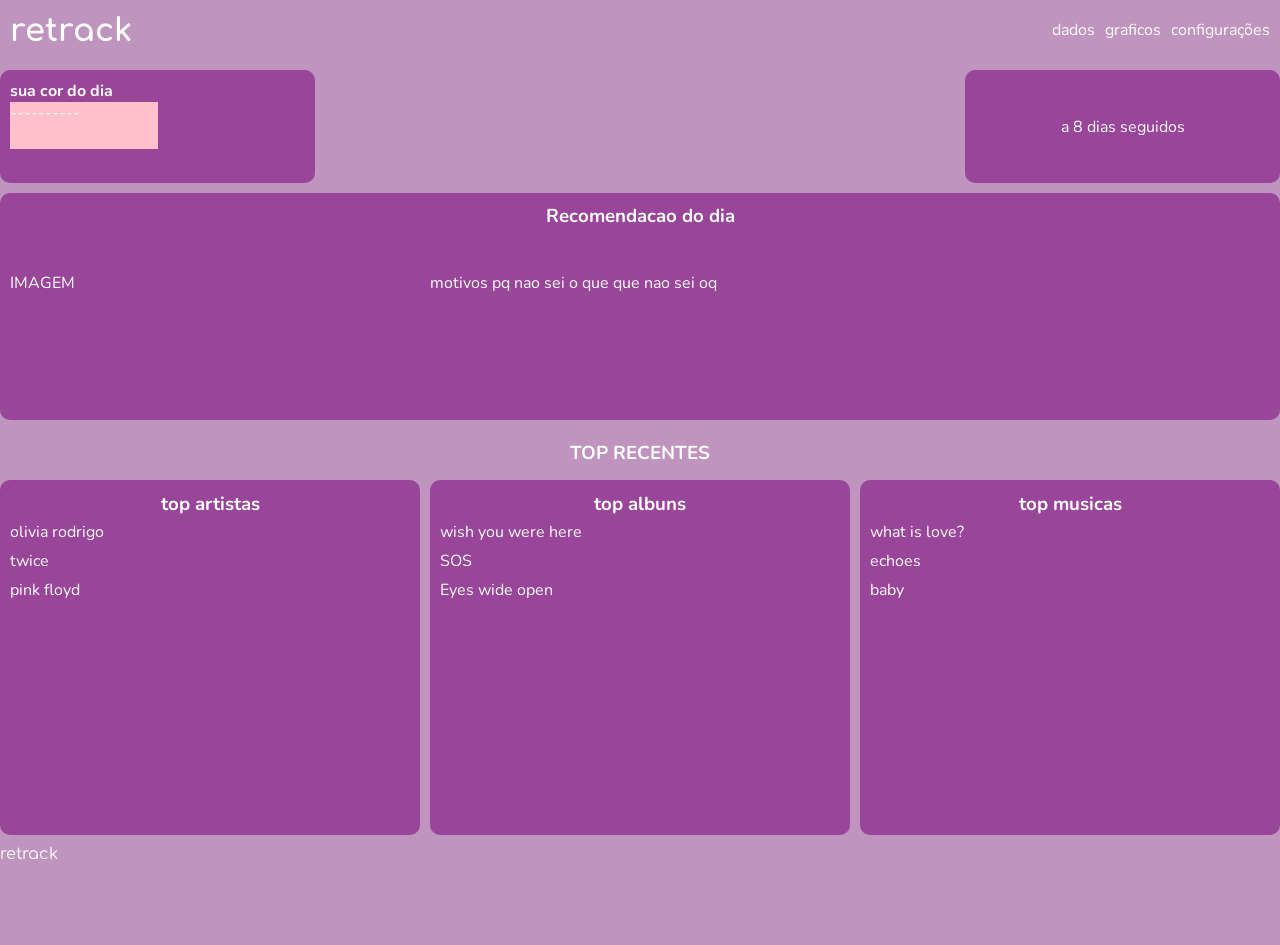
==== index.html @ 75c344d4 "post inicial" ====
<!DOCTYPE html>
<html lang="pt-br">
<head>
    <meta charset="UTF-8">
    <meta name="viewport" content="width=device-width, initial-scale=1.0">
    <title>RETRACK</title>
    <link rel="stylesheet" href="estilos/style.css">
</head>
<body>
    <div class="container">
        <header>
            <h1 class="logo">retrack</h1>
            <nav>
                <ul>
                    <li><a href="">dados</a></li>
                    <li><a href="">graficos</a></li>
                    <li><a href="">configurações</a></li>
                </ul>
            </nav>
        </header>
        <main>
            <section class="diario">
                <div class="card cordodia">
                <h4>sua cor do dia</h4>
                <div class="cor">----------</div>
                </div>
                <div class="card recomendacao">
                    <h3>Recomendacao do dia</h3>
                    <div class="img">IMAGEM</div>
                    <p>motivos pq nao sei o que que nao sei oq</p>
                </div>
                <div class="card streak">
                    <p>a <span> 8 </span> dias seguidos</p>
                </div>
            </section>

            <section class="top">
                <h3>TOP RECENTES</h3>
                <div class="card tops artistas">
                    <h3>top artistas</h3>
                    <ul id="listaartistas">
                        <li class="top1">olivia rodrigo</li>
                        <li class="top2">twice</li>
                        <li class="top3">pink floyd</li>
                    </ul>
                    </div>
                    <div class="card tops albuns">
                        <h3>top albuns</h3>
                        <ul class="listaalbuns">
                            <li class="top1">wish you were here</li>
                            <li class="top2">SOS</li>
                            <li class="top3">Eyes wide open</li>
                        </ul>
                    </div>
                    <div class="card tops musicas">
                        <h3>top musicas</h3>
                        <ul class="listamusicas">
                            <li class="top1">what is love?</li>
                            <li class="top2">echoes</li>
                            <li class="top3">baby</li>
                        </ul>
                    </div>
            </section>
        </main>
        <footer>
            <p class="logo">retrack</p>
        </footer>
    </div>
        
    
</body>
</html>
---- estilos/style.css ----
@charset "UTF-8";
@import url('https://fonts.googleapis.com/css2?family=Comfortaa:wght@300..700&family=Nunito:ital,wght@0,200..1000;1,200..1000&display=swap');

:root{
    --principal: purple;
    --amarelo: yellow;
    --fundo: lightblue;

    --texto: "Nunito", Verdana, sans-serif;
    --logo: "Comfortaa" , Arial, sans-serif;
}

*{
    margin: 0;
    padding: 0;
    box-sizing: border-box;
}

html,body{
    height: 100%;
    width: 100%;
}

body{
    font-family: var(--texto);
    background-color: rgb(191, 148, 191);
}

.container{
    display: grid;
    grid-template: 60px 1fr 100px / 1fr 1fr;
    grid-template-areas: 
    "header header"
    "main main"
    "footer footer"
    ;
    gap: 10px;
}

li{
    list-style-type: none;
}

a{
    text-decoration: none;
    color: white;
}

header{
    grid-area: header;
    display: flex;
    justify-content: space-between;
    padding: 10px;
    align-items: center;
}

nav ul{
    display: flex;
    flex-flow: row wrap;
    gap: 10px;
}

.logo{
    font-family:var(--logo) ;
    color: white;
}

main{
    grid-area: main;
    display: grid;
    grid-template: 1fr 1.5fr 3fr / 1fr 1fr 1fr;
    grid-template-areas: 
    "diario diario diario"
    "diario diario diario"
    "tops tops tops";
    gap: 20px;
    height: 85vh;
}

section.diario{
    display: grid;
    grid-area: diario;
    grid-template: 1fr 2fr / 1fr 2fr 1fr;
    grid-template-areas: 
    "cordodia nda streak"
    "recomendacao recomendacao recomendacao"
    ;
    gap: 10px;
}

.cordodia{
    grid-area: cordodia;
    display: flex;
    flex-flow: column nowrap;
}

.cor{
    background-color: pink;
    height: 50%;
    width: 50%;
}

.streak{
    grid-area: streak;
    display: flex;
    justify-content: center;
    align-items: center;
}

.recomendacao{
    grid-area: recomendacao;
    display: grid;
    grid-template: 1fr 2fr / 1fr 2fr;
    grid-template-areas: 
    "tit tit"
    "img mot"
    ;
}

.recomendacao h3{
    text-align: center;
    grid-area: tit;
}

.recomendacao.img{
    grid-area: img;
}

.recomendacao p{
    grid-area: mot;
}

section.top{
    grid-area: tops;
    display: grid;
    grid-template: 30px 2fr / repeat(3, 1fr);
    grid-template-areas: 
    "tit tit tit"
    "topo topo top"
    ;
    gap: 10px;
}

.top h3{
    grid-area: tit;
    text-align: center;
    color: white;
}

.top.cards{
    grid-area: topo;
}



.card{
    background-color: rgb(153, 69, 153);
    border-radius: 10px;
    color: white;
    padding: 10px;
}

.card.tops{
    line-height: 1.8em;
}

footer{
    grid-area: footer;
}
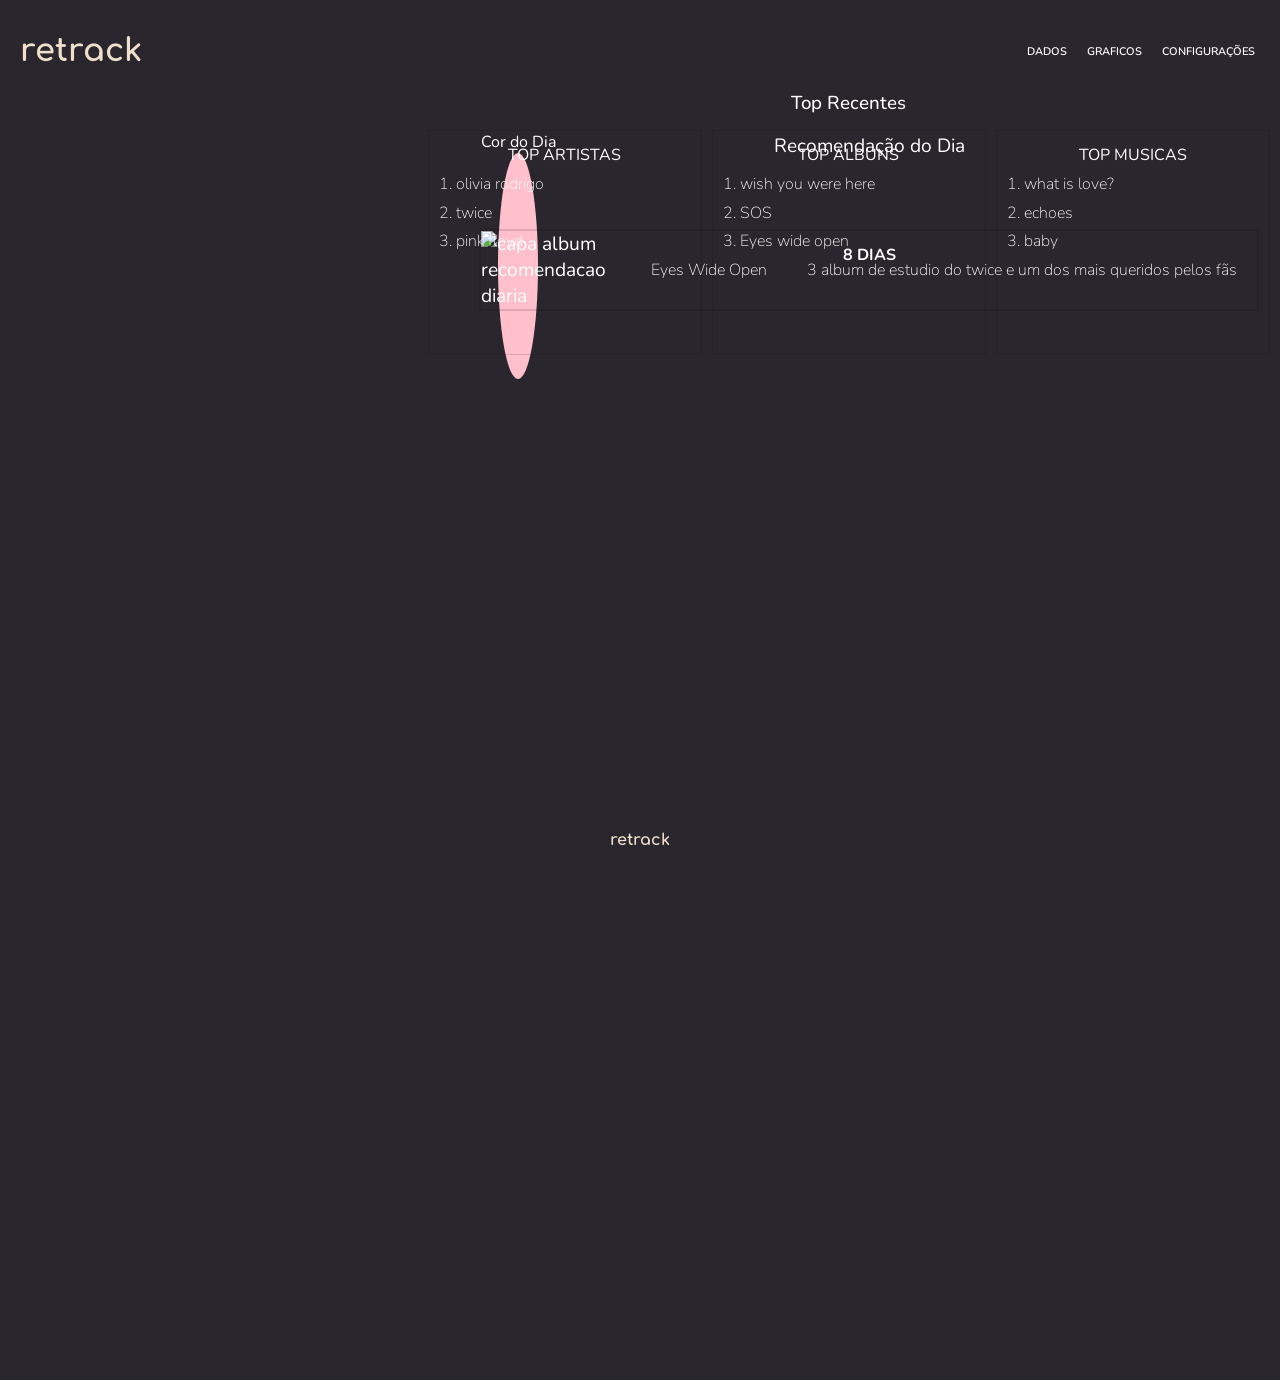
==== commit b78ed0da: "primeira versao" ====
--- a/index.html
+++ b/index.html
@@ -5,6 +5,7 @@
     <meta name="viewport" content="width=device-width, initial-scale=1.0">
     <title>RETRACK</title>
     <link rel="stylesheet" href="estilos/style.css">
+    <link rel="stylesheet" href="estilos/queries.css">
 </head>
 <body>
     <div class="container">
@@ -20,24 +21,29 @@
         </header>
         <main>
             <section class="diario">
-                <div class="card cordodia">
-                <h4>sua cor do dia</h4>
-                <div class="cor">----------</div>
+                <div class="card cordodia linha1">
+                <h4>Cor do Dia</h4>
+                <div class="cor"></div>
                 </div>
-                <div class="card recomendacao">
-                    <h3>Recomendacao do dia</h3>
-                    <div class="img">IMAGEM</div>
-                    <p>motivos pq nao sei o que que nao sei oq</p>
+                <div class="card recomendacao linha">
+                    <h3>Recomendação do Dia</h3>
+
+                    <div class="imgmot">
+                        <img src="https://upload.wikimedia.org/wikipedia/pt/3/33/Twice_-_Eyes_Wide_Open.jpg" alt="capa album recomendacao diaria">
+                        <p>Eyes Wide Open</p>
+                        <p>3 album de estudio do twice e um dos mais queridos pelos  fãs</p>
+                    </div>
+
                 </div>
-                <div class="card streak">
-                    <p>a <span> 8 </span> dias seguidos</p>
+                <div class="card streak linha1">
+                    <p><span> 8 </span>DIAS</p>
                 </div>
             </section>
 
-            <section class="top">
-                <h3>TOP RECENTES</h3>
+            <section class="top linha">
+                <h3>Top Recentes</h3>
                 <div class="card tops artistas">
-                    <h3>top artistas</h3>
+                    <h4>TOP ARTISTAS</h4>
                     <ul id="listaartistas">
                         <li class="top1">olivia rodrigo</li>
                         <li class="top2">twice</li>
@@ -45,7 +51,7 @@
                     </ul>
                     </div>
                     <div class="card tops albuns">
-                        <h3>top albuns</h3>
+                        <h4>TOP ALBUNS</h4>
                         <ul class="listaalbuns">
                             <li class="top1">wish you were here</li>
                             <li class="top2">SOS</li>
@@ -53,7 +59,7 @@
                         </ul>
                     </div>
                     <div class="card tops musicas">
-                        <h3>top musicas</h3>
+                        <h4>TOP MUSICAS</h4>
                         <ul class="listamusicas">
                             <li class="top1">what is love?</li>
                             <li class="top2">echoes</li>
--- a/estilos/style.css
+++ b/estilos/style.css
@@ -2,9 +2,10 @@
 @import url('https://fonts.googleapis.com/css2?family=Comfortaa:wght@300..700&family=Nunito:ital,wght@0,200..1000;1,200..1000&display=swap');
 
 :root{
-    --principal: purple;
-    --amarelo: yellow;
-    --fundo: lightblue;
+    --principal: #2a262d;
+    --rosa: #b90d52;
+    --escuro: #22171e;
+    --claro:#EFDFCB;
 
     --texto: "Nunito", Verdana, sans-serif;
     --logo: "Comfortaa" , Arial, sans-serif;
@@ -23,21 +24,28 @@
 
 body{
     font-family: var(--texto);
-    background-color: rgb(191, 148, 191);
+    background-color: var(--principal);
 }
 
 .container{
-    display: grid;
-    grid-template: 60px 1fr 100px / 1fr 1fr;
-    grid-template-areas: 
-    "header header"
-    "main main"
-    "footer footer"
-    ;
-    gap: 10px;
+    padding: 10px;
+    display: block;
+}
+
+h1,h2,h3,h4{
+    font-weight: 400;
+}
+
+p{
+    font-weight: 100;
 }
 
 li{
+    list-style-type:decimal;
+    list-style-position: inside;
+}
+
+nav li{
     list-style-type: none;
 }
 
@@ -47,7 +55,6 @@
 }
 
 header{
-    grid-area: header;
     display: flex;
     justify-content: space-between;
     padding: 10px;
@@ -60,27 +67,32 @@
     gap: 10px;
 }
 
+nav a{
+    padding: 5px;
+    border-radius: 15px;
+    font-weight: 600;
+    font-variant: small-caps;
+}
+
+nav a:hover{
+    text-decoration: underline;
+    transition: all 0.2s;
+}
+
 .logo{
     font-family:var(--logo) ;
-    color: white;
+    color: var(--claro);
+    font-weight: 800;
 }
 
 main{
-    grid-area: main;
-    display: grid;
-    grid-template: 1fr 1.5fr 3fr / 1fr 1fr 1fr;
-    grid-template-areas: 
-    "diario diario diario"
-    "diario diario diario"
-    "tops tops tops";
-    gap: 20px;
-    height: 85vh;
+    display: block;
 }
 
 section.diario{
     display: grid;
     grid-area: diario;
-    grid-template: 1fr 2fr / 1fr 2fr 1fr;
+    grid-template: 1fr 3fr / 1fr 2fr 1fr;
     grid-template-areas: 
     "cordodia nda streak"
     "recomendacao recomendacao recomendacao"
@@ -92,12 +104,18 @@
     grid-area: cordodia;
     display: flex;
     flex-flow: column nowrap;
+    justify-content: center;
+    align-items: center;
+    max-width: 100px;
 }
 
 .cor{
     background-color: pink;
-    height: 50%;
-    width: 50%;
+    height: 100%;
+    max-width: 30px;
+    width: 100%;
+    padding: 20px;
+    border-radius: 50%;
 }
 
 .streak{
@@ -105,38 +123,68 @@
     display: flex;
     justify-content: center;
     align-items: center;
+    width: 100%;
+    transition: 0.3s;
+}
+
+.streak p{
+    font-weight: bolder;
 }
 
 .recomendacao{
+    font-size: 1.2em;
     grid-area: recomendacao;
+    height: 30vh;
     display: grid;
-    grid-template: 1fr 2fr / 1fr 2fr;
+    grid-template: 30px 1fr / 1fr 2fr;
     grid-template-areas: 
     "tit tit"
-    "img mot"
+    "imgmot imgmot"
     ;
-}
+    align-items: center;
+    transition: .3s;
+}
+
 
 .recomendacao h3{
     text-align: center;
     grid-area: tit;
-}
-
-.recomendacao.img{
-    grid-area: img;
+    font-size: 1em;
+    background-color: var(--roxoescuro);
 }
 
 .recomendacao p{
-    grid-area: mot;
+    font-size: 1rem;
+}
+
+.imgmot{
+    display: flex;
+    grid-area: imgmot;
+    border: 2px solid rgba(0, 0, 0, 0.13);
+    width: 100%;
+    align-items: center;
+    justify-content: center;
+    box-sizing: border-box;
+    transition:all .3s;
+}
+
+.imgmot img{
+    width: 150px;
+}
+
+.imgmot p{
+    padding: 20px;
+    flex-grow: 0;
+    text-align: center;
 }
 
 section.top{
     grid-area: tops;
     display: grid;
-    grid-template: 30px 2fr / repeat(3, 1fr);
+    grid-template: 30px 1fr / repeat(3, 1fr);
     grid-template-areas: 
     "tit tit tit"
-    "topo topo top"
+    "topo topo topo"
     ;
     gap: 10px;
 }
@@ -144,27 +192,50 @@
 .top h3{
     grid-area: tit;
     text-align: center;
+    font-weight: 500;
     color: white;
-}
-
-.top.cards{
+    background-color: var(--roxoescuro);
+    width: 100%;
+}
+
+.top h4{
+    text-align: center;
+    font-weight: 400;
+}
+
+.tops{
+    padding: 50px;
+}
+
+.top.card{
     grid-area: topo;
+    border: 1px solid;
 }
 
 
 
 .card{
-    background-color: rgb(153, 69, 153);
-    border-radius: 10px;
+    border: 1px solid var(--principal);
     color: white;
     padding: 10px;
 }
 
+.card.streak{
+    box-shadow: none;
+}
+
 .card.tops{
+    max-height: 25vh;
     line-height: 1.8em;
+    font-weight: 200;
+    border: 1px solid rgba(0, 0, 0, 0.142);
 }
 
 footer{
     grid-area: footer;
-}
-
+    display: flex;
+    justify-content: center;
+    align-items: center;
+    padding: 20px;
+}
+
--- a/estilos/queries.css
+++ b/estilos/queries.css
@@ -0,0 +1,64 @@
+@charset "UTF-8";
+
+@media screen and (min-width:768px) and (max-width:1024px){
+    .container{
+        max-width: 90vw;
+        margin: 0 auto;
+    }
+
+    .imgmot{
+        justify-content: space-between;
+    }
+}
+
+
+@media screen and (min-width:1025px) {
+
+    .container{
+        display: grid;
+        grid-template-columns: repeat(3, 1fr);
+        grid-template-rows: 80px 1fr 3fr 80px;
+        grid-template-areas:
+        "header header header"
+        "main main main"
+        "footer footer footer"
+        ;
+    }
+
+    header{
+        grid-area: header;
+    }
+
+    main{
+        grid-area: main;
+        display: grid;
+        grid-template-columns: 1fr 3fr 1fr;
+        grid-template-rows: 1fr 2fr;grid-template-areas: 
+        "cor nda str"
+        "recom topo topo" 
+        ;
+    }
+
+    .cordodia{
+        grid-area: cor;
+    }
+
+    .streak{
+        grid-area: str
+    }
+
+    .recomendacao{
+        grid-area: recom;
+    }
+
+    .top{
+        grid-area: topo;
+    }
+
+    
+
+    footer{
+        grid-area: footer;
+    }
+
+}
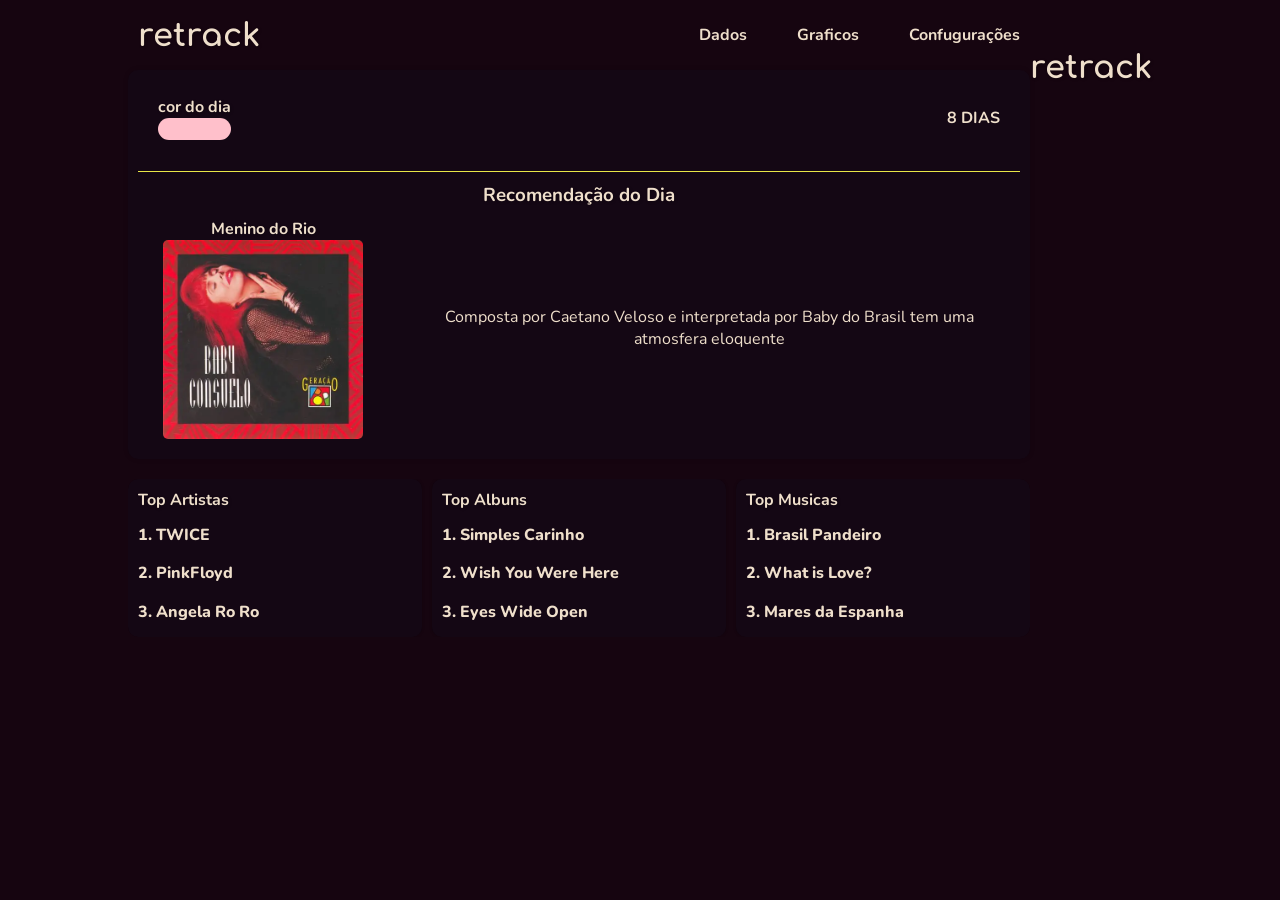
==== commit 081b4f4e: "mudança na estrutura  e cores do site" ====
--- a/index.html
+++ b/index.html
@@ -10,66 +10,77 @@
 <body>
     <div class="container">
         <header>
-            <h1 class="logo">retrack</h1>
+            <h1 class="logo"><a href="https://frdxns.github.io/retrack">retrack</a></h1>
             <nav>
                 <ul>
-                    <li><a href="">dados</a></li>
-                    <li><a href="">graficos</a></li>
-                    <li><a href="">configurações</a></li>
+                    <li><a href="" class="botao-nav">Dados</a></li>
+                    <li><a href="" class="botao-nav">Graficos</a></li>
+                    <li><a href="" class="botao-nav">Confugurações</a></li>
                 </ul>
             </nav>
         </header>
         <main>
-            <section class="diario">
-                <div class="card cordodia linha1">
-                <h4>Cor do Dia</h4>
-                <div class="cor"></div>
+            <section id="diario">
+
+                <div id="cordodia">
+                    <h4>cor do dia</h4>
+                    <div id="cor">o</div>
                 </div>
-                <div class="card recomendacao linha">
+
+                <div id="streak">
+                    <p><span id="stk-dias">8</span> DIAS</p>
+                </div>
+
+                <div id="recomendacao">
                     <h3>Recomendação do Dia</h3>
+                    <div class="rec-info">
+                        <h4 class="rec-nome">Menino do Rio</h4>
+                        <img src="imagens/Menino-do-Rio.webp" alt="">
+                        <p class="rec-descricao">Composta por Caetano Veloso e interpretada por Baby do Brasil tem uma atmosfera eloquente</p>
+                    </div>
+                </div>
 
-                    <div class="imgmot">
-                        <img src="https://upload.wikimedia.org/wikipedia/pt/3/33/Twice_-_Eyes_Wide_Open.jpg" alt="capa album recomendacao diaria">
-                        <p>Eyes Wide Open</p>
-                        <p>3 album de estudio do twice e um dos mais queridos pelos  fãs</p>
-                    </div>
-
-                </div>
-                <div class="card streak linha1">
-                    <p><span> 8 </span>DIAS</p>
-                </div>
             </section>
 
-            <section class="top linha">
-                <h3>Top Recentes</h3>
-                <div class="card tops artistas">
-                    <h4>TOP ARTISTAS</h4>
-                    <ul id="listaartistas">
-                        <li class="top1">olivia rodrigo</li>
-                        <li class="top2">twice</li>
-                        <li class="top3">pink floyd</li>
-                    </ul>
+            <section id="top">
+                <div class="tops">
+                    <h4>Top Artistas</h4>
+                    <div class="rank">
+                        <ol>
+                            <li>TWICE</li>
+                            <li>PinkFloyd</li>
+                            <li>Angela Ro Ro</li>
+                        </ol>
                     </div>
-                    <div class="card tops albuns">
-                        <h4>TOP ALBUNS</h4>
-                        <ul class="listaalbuns">
-                            <li class="top1">wish you were here</li>
-                            <li class="top2">SOS</li>
-                            <li class="top3">Eyes wide open</li>
-                        </ul>
+                </div>
+
+                <div class="tops">
+                    <h4>Top Albuns</h4>
+                    <div class="rank">
+                        <ol>
+                            <li>Simples Carinho</li>
+                            <li>Wish You Were Here</li>
+                            <li>Eyes Wide Open</li>
+                        </ol>
                     </div>
-                    <div class="card tops musicas">
-                        <h4>TOP MUSICAS</h4>
-                        <ul class="listamusicas">
-                            <li class="top1">what is love?</li>
-                            <li class="top2">echoes</li>
-                            <li class="top3">baby</li>
-                        </ul>
+                </div>
+
+                <div class="tops">
+                    <h4>Top Musicas</h4>
+                    <div class="rank">
+                        <ol>
+                            <li>Brasil Pandeiro</li>
+                            <li>What is Love?</li>
+                            <li>Mares da Espanha</li>
+                        </ol>
                     </div>
+                </div>
+
+
             </section>
         </main>
         <footer>
-            <p class="logo">retrack</p>
+            <h1 class="logo">retrack</h1>
         </footer>
     </div>
         
--- a/estilos/style.css
+++ b/estilos/style.css
@@ -2,9 +2,9 @@
 @import url('https://fonts.googleapis.com/css2?family=Comfortaa:wght@300..700&family=Nunito:ital,wght@0,200..1000;1,200..1000&display=swap');
 
 :root{
-    --principal: #2a262d;
-    --rosa: #b90d52;
-    --escuro: #22171e;
+    --principal:#160510 ;
+    --amarelo: #e8e547;
+    --escuro: #140714;
     --claro:#EFDFCB;
 
     --texto: "Nunito", Verdana, sans-serif;
@@ -17,225 +17,184 @@
     box-sizing: border-box;
 }
 
-html,body{
-    height: 100%;
-    width: 100%;
+html, body{
+    font-size: 16px;
+    font-family: var(--texto);
 }
 
 body{
-    font-family: var(--texto);
     background-color: var(--principal);
+    color: var(--claro);
+}
+
+h1,h2,h3,h4{
+    text-shadow: 1px 1px 3px rgba(0, 0, 0, 0.275);
 }
 
 .container{
-    padding: 10px;
-    display: block;
-}
-
-h1,h2,h3,h4{
-    font-weight: 400;
-}
-
-p{
-    font-weight: 100;
-}
-
-li{
-    list-style-type:decimal;
-    list-style-position: inside;
-}
-
-nav li{
-    list-style-type: none;
-}
-
-a{
+    display: grid;
+    grid-template-columns:auto 1fr auto;
+    grid-template-rows: 50px 1fr 50px;
+}
+
+header{
+    display: flex;
+    justify-content: space-between;
+    align-items: center;
+    margin-top: 20px;
+    padding: 10px;
+    grid-row: 1;
+    grid-column: 2;
+}
+
+.logo{
+    font-family: var(--logo);
+    height: fit-content;
+    user-select: none;
+    cursor: pointer;
+}
+
+.logo a{
+    color: inherit;
+    text-decoration: inherit;
+}
+
+
+nav ul{
+    display: flex;
+    gap: 10px;
+    list-style: none;
+}
+
+nav ul a{
+    color: var(--claro);
     text-decoration: none;
-    color: white;
-}
-
-header{
-    display: flex;
-    justify-content: space-between;
-    padding: 10px;
-    align-items: center;
-}
-
-nav ul{
-    display: flex;
-    flex-flow: row wrap;
-    gap: 10px;
-}
-
-nav a{
-    padding: 5px;
-    border-radius: 15px;
-    font-weight: 600;
-    font-variant: small-caps;
-}
-
-nav a:hover{
-    text-decoration: underline;
-    transition: all 0.2s;
-}
-
-.logo{
-    font-family:var(--logo) ;
-    color: var(--claro);
-    font-weight: 800;
+    font-weight: bold;
+}
+
+nav ul a:hover{
+    text-decoration:2px underline var(--amarelo);
+    text-decoration-thickness:2 ;
 }
 
 main{
-    display: block;
-}
-
-section.diario{
     display: grid;
-    grid-area: diario;
-    grid-template: 1fr 3fr / 1fr 2fr 1fr;
-    grid-template-areas: 
-    "cordodia nda streak"
-    "recomendacao recomendacao recomendacao"
-    ;
-    gap: 10px;
-}
-
-.cordodia{
-    grid-area: cordodia;
-    display: flex;
-    flex-flow: column nowrap;
-    justify-content: center;
-    align-items: center;
-    max-width: 100px;
-}
-
-.cor{
-    background-color: pink;
-    height: 100%;
-    max-width: 30px;
-    width: 100%;
-    padding: 20px;
-    border-radius: 50%;
-}
-
-.streak{
-    grid-area: streak;
-    display: flex;
-    justify-content: center;
-    align-items: center;
-    width: 100%;
-    transition: 0.3s;
-}
-
-.streak p{
-    font-weight: bolder;
-}
-
-.recomendacao{
-    font-size: 1.2em;
-    grid-area: recomendacao;
-    height: 30vh;
+    grid-template-rows: repeat(2fr);
+    grid-column: 2 / 3;
+}
+
+section#diario{
+    background-color: var(--escuro);
+    margin-top: 20px;
+}
+
+#diario{
     display: grid;
-    grid-template: 30px 1fr / 1fr 2fr;
-    grid-template-areas: 
-    "tit tit"
-    "imgmot imgmot"
+    grid-template: 1fr 1fr / 3fr 1fr;
+    grid-template-areas:
+    "recom streak"
+    "recom cor"
     ;
     align-items: center;
-    transition: .3s;
-}
-
-
-.recomendacao h3{
+    margin-bottom: 20px;
+    box-shadow: 0px 0px 5px rgba(0, 0, 0, 0.153);
+}
+
+#recomendacao{
+    grid-area: recom;
+    display: flex;
+    flex-direction: column;
+    justify-content: center;
+    padding: 10px;
+    border-top: 1px solid var(--amarelo);
+    
+}
+
+#recomendacao h3{
+    width: 90%;
+    border-radius: 10px;
+}
+
+#recomendacao .rec-info{
+    padding: 10px;
+}
+
+
+#recomendacao .rec-info img{
+    width: 100%;
+    max-width: 200px;
+    border-radius: 5px;
+}
+
+
+#streak{
+    grid-area: streak;
+    align-self: center;
+    justify-self: center;
+    font-weight: bold;
+}
+
+#cordodia{
+    display: flex;
+    flex-flow: column wrap;
+    grid-area: cor;
+    align-self: center;
+    justify-self: center;
     text-align: center;
-    grid-area: tit;
-    font-size: 1em;
-    background-color: var(--roxoescuro);
-}
-
-.recomendacao p{
-    font-size: 1rem;
-}
-
-.imgmot{
-    display: flex;
-    grid-area: imgmot;
-    border: 2px solid rgba(0, 0, 0, 0.13);
+}
+
+#cor{
+    align-self: center;
     width: 100%;
+    background-color: pink;
+    border-radius: 50px;
+    color: pink;
+}
+
+
+#top{
+    display: flex;
+    flex-flow: column nowrap;
+    gap: 5px;
+}
+
+.tops{
+    box-shadow:0px 0px 3px rgba(7, 7, 7, 0.242);
+    padding: 10px;
+    display: flex;
+    flex-direction: column;
+    background-color: var(--escuro);
+}
+
+#top .rank{
+    list-style-position: inside;
+    margin-top: 10px;
+    line-height: 1.8rem;
+    font-weight: 600;
+}
+
+#top ol{
+    display: flex;
+    flex-flow: row nowrap;
+    gap: 10px;
+    font-weight: 800;
+    justify-content: space-evenly;
+}
+
+#top ol:nth-child(){
+    background-color: white;
+}
+
+
+footer{
+    grid-column: 2;
+    display: flex;
+    justify-content: flex-end;
     align-items: center;
-    justify-content: center;
-    box-sizing: border-box;
-    transition:all .3s;
-}
-
-.imgmot img{
-    width: 150px;
-}
-
-.imgmot p{
-    padding: 20px;
-    flex-grow: 0;
-    text-align: center;
-}
-
-section.top{
-    grid-area: tops;
-    display: grid;
-    grid-template: 30px 1fr / repeat(3, 1fr);
-    grid-template-areas: 
-    "tit tit tit"
-    "topo topo topo"
-    ;
-    gap: 10px;
-}
-
-.top h3{
-    grid-area: tit;
-    text-align: center;
-    font-weight: 500;
-    color: white;
-    background-color: var(--roxoescuro);
-    width: 100%;
-}
-
-.top h4{
-    text-align: center;
-    font-weight: 400;
-}
-
-.tops{
-    padding: 50px;
-}
-
-.top.card{
-    grid-area: topo;
-    border: 1px solid;
-}
-
-
-
-.card{
-    border: 1px solid var(--principal);
-    color: white;
-    padding: 10px;
-}
-
-.card.streak{
-    box-shadow: none;
-}
-
-.card.tops{
-    max-height: 25vh;
-    line-height: 1.8em;
-    font-weight: 200;
-    border: 1px solid rgba(0, 0, 0, 0.142);
-}
-
-footer{
-    grid-area: footer;
-    display: flex;
-    justify-content: center;
-    align-items: center;
-    padding: 20px;
-}
-
+    padding: 10px;
+    font-size: 0.5em;
+
+}
+
+
+
--- a/estilos/queries.css
+++ b/estilos/queries.css
@@ -6,59 +6,159 @@
         margin: 0 auto;
     }
 
-    .imgmot{
-        justify-content: space-between;
+    section{
+        border-radius: 10px;
+        overflow: hidden;
+    }
+
+    #diario{
+        grid-template-columns:  1fr 1fr;
+        grid-template-rows: 1fr 3fr;
+        padding: 0px 10px;
+        gap: 5px;
+    }
+
+    #streak{
+        grid-column: 2;
+        justify-self: end;
+        padding-right: 20px;
+    }
+
+    #cordodia{
+        grid-column: 1;
+        grid-row: 1;
+        justify-self: start;
+        align-self: center;
+        padding-left: 20px;
+    }
+
+    #recomendacao{
+        grid-area: 2 / 1 / -1 / -1;
+    }
+
+    #recomendacao h3{
+        text-align: center;
+        justify-self: center;
+        padding: 0;
+        margin: auto;
+    }
+
+    .rec-info{
+        text-align: center;
+        display: grid;
+        grid-template-columns: 1fr 3fr;
+        grid-template-rows: auto auto;
+        align-items: center;
+        justify-content: center;
+    }
+
+
+    .rec-info img{
+        width: 100%;
+    }
+
+    .rec-descricao{
+        margin-left: 50px;
+        grid-area: 1 / 2 / -1 / -1;
+    }
+
+    #top{
+        display: grid;
+        grid-template-columns: repeat(3, 1fr);
+        gap: 10px;
+    }
+
+    .tops{
+        border-radius: 10px;
+    }
+
+    #top ol{
+        display: flex;
+        flex-direction: column;
     }
 }
 
 
 @media screen and (min-width:1025px) {
+        .container{
+        max-width: 80vw;
+        margin: 0 auto;
+        transition: all 0.5s;
+    }
 
-    .container{
+    header ul{
+        gap: 50px;
+    }
+
+    section{
+        border-radius: 10px;
+        overflow: hidden;
+    }
+
+    #diario{
+        grid-template-columns:  1fr 1fr;
+        grid-template-rows: 1fr 3fr;
+        padding: 0px 10px;
+        gap: 5px;
+    }
+
+    #streak{
+        grid-column: 2;
+        justify-self: end;
+        padding-right: 20px;
+    }
+
+    #cordodia{
+        grid-column: 1;
+        grid-row: 1;
+        justify-self: start;
+        align-self: center;
+        padding-left: 20px;
+    }
+
+    #recomendacao{
+        grid-area: 2 / 1 / -1 / -1;
+    }
+
+    #recomendacao h3{
+        text-align: center;
+        justify-self: center;
+        padding: 0;
+        margin: auto;
+    }
+
+    .rec-info{
+        text-align: center;
+        display: grid;
+        grid-template-columns: 1fr 3fr;
+        grid-template-rows: auto auto;
+        align-items: center;
+        justify-content: center;
+    }
+
+
+    .rec-info img{
+        width: 100%;
+        justify-self: center;
+    }
+
+    .rec-descricao{
+        margin-left: 50px;
+        grid-area: 1 / 2 / -1 / -1;
+    }
+
+    #top{
         display: grid;
         grid-template-columns: repeat(3, 1fr);
-        grid-template-rows: 80px 1fr 3fr 80px;
-        grid-template-areas:
-        "header header header"
-        "main main main"
-        "footer footer footer"
-        ;
+        gap: 10px;
     }
 
-    header{
-        grid-area: header;
+    .tops{
+        border-radius: 10px;
     }
 
-    main{
-        grid-area: main;
-        display: grid;
-        grid-template-columns: 1fr 3fr 1fr;
-        grid-template-rows: 1fr 2fr;grid-template-areas: 
-        "cor nda str"
-        "recom topo topo" 
-        ;
+    #top ol{
+        display: flex;
+        flex-direction: column;
     }
-
-    .cordodia{
-        grid-area: cor;
-    }
-
-    .streak{
-        grid-area: str
-    }
-
-    .recomendacao{
-        grid-area: recom;
-    }
-
-    .top{
-        grid-area: topo;
-    }
-
-    
-
-    footer{
-        grid-area: footer;
-    }
-
 }
